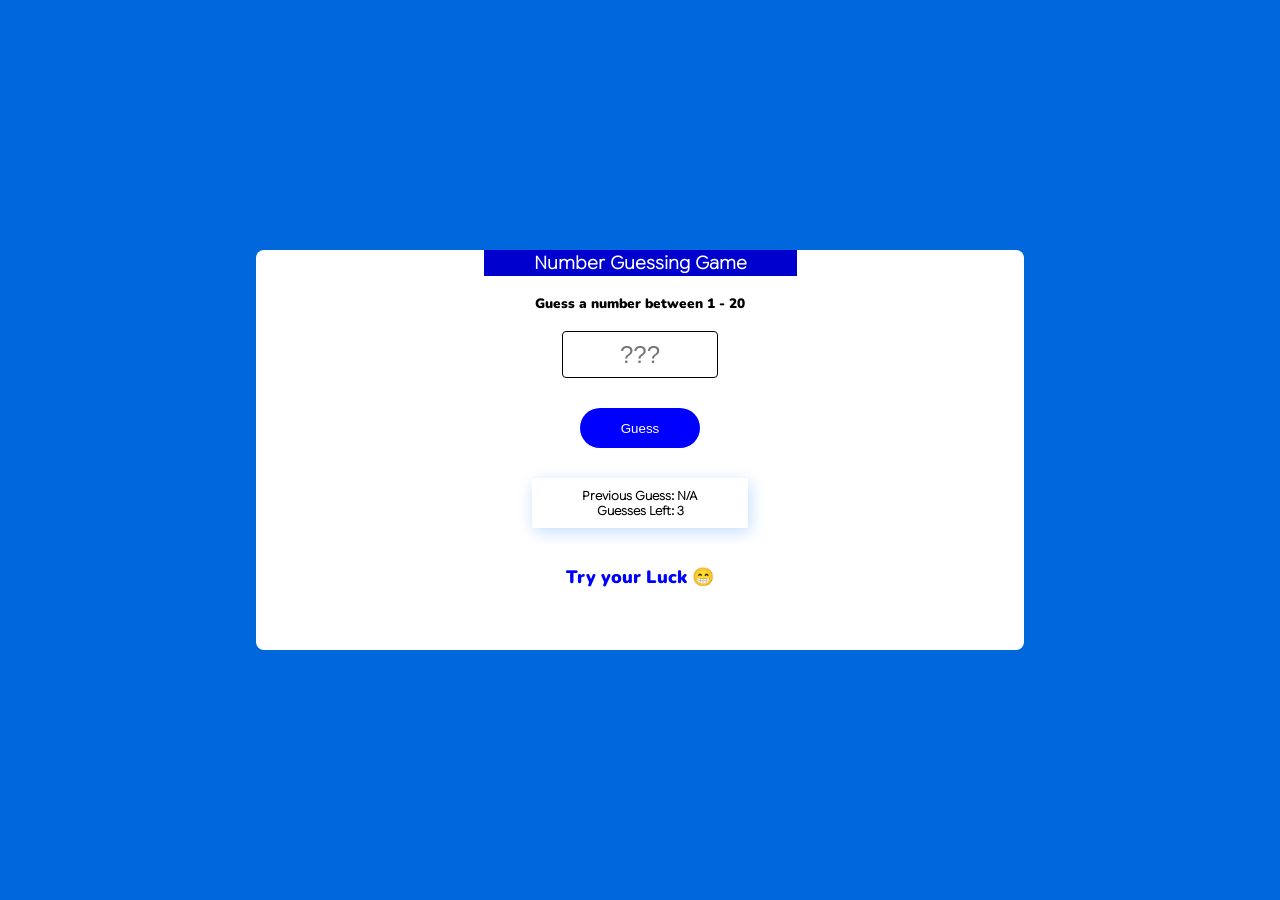
==== index.html @ 43969e22 "Lucky Numbers Game: Beta Version" ====
<!DOCTYPE html>
<html lang="en">
<head>
    <meta charset="UTF-8">
    <meta name="viewport" content="width=device-width, initial-scale=1.0">
    <title>Lucky Numbers</title>
    <link rel="stylesheet" href="style.css">
    <script src="index.js" defer></script>
</head>
<body>
    <div>
        <header>
            <h2>Number Guessing Game</h2>
            <h4>Guess a number between 1 - 20</h4>
        </header>
        <form id="submit" novalidate >
            <input id="guess" type="number" placeholder="???" max="20" min="1" required>
            <button id="button" type="submit" form="submit">Guess</button>
            <button id ="reset" style="background-color: rgb(191, 0, 255); display: none;">Reload</button>
        </form>
        <ul>
            <li id="firstlist">Previous Guess: N/A</li>
            <li id="secondlist">Guesses Left: 3</li>
        </ul>
        <p id="result"><span>Try your Luck 😁</span></p>
    </div>
</body>
</html>
---- style.css ----
@font-face {
    font-family: "Google";
    src: url(GoogleSansFlex_9pt-Thin.ttf);
}
@font-face {
    font-family:"Nunito";
    src: url(Nunito-Black.ttf);
}
:root{
    --bg-color: rgb(0, 103, 220);
    --text-color: blue;
    --secondary-color: grey;
}
body{
    margin: 0;
    padding: 0;
    box-sizing: border-box;
    background-color: var(--bg-color);
    display: flex;
    flex-direction: column;
    align-items: center;
    justify-content: center;
    min-height: 100vh;
}

div{

    width: 60%;
    min-height: 400px;
    display: flex;
    flex-direction: column;
    align-items: center;
    background-color: white;
    border-radius: 0.5rem;
}
div header h2{
    margin-top: auto;
    background-color: rgb(0, 0, 206);
    font-family: "Google";
    font-size: 1.1rem;
    padding: 2px 50px;
    color: white;

}
div header h4{
    font-family: "Nunito";
    font-size: 0.85rem;
    text-align: center;

}
div form{
    display: flex;
    flex-direction: column;
    align-items: center;
}
div input{
    width: 9rem;
    height: 2.2rem;
    padding: 5px;
    caret-color: rgb(0, 162, 255);
    font-size: 1.5rem;
    text-align: center;
    border-radius: 4px;
    border: 1.5px solid black;
    transition: all 0.2s ease;
}
.invalid{
    border: 2px solid #ff0000;
    
}
.animation{
    animation: error 0.3s ease-in-out;
}
@keyframes error {
    0%{
        margin: 0
    }
    25%{
        margin-left: 2px;
    }
    50%{
        margin: 0;
    }
    75%{
        margin-right: 2px;
    }
    100%{
        margin: 0;
    }

}

div input::-webkit-inner-spin-button{
    -webkit-appearance: none;
    margin: 0;
}


div input:focus{
    outline: none;
    
}
div button{
    margin-top: 30px;
    width: 120px;
    height: 40px;
    background-color: blue;
    border: none;
    border-radius: 2rem;
    color: white;
    transition: all 0.3s;
    cursor: pointer;
}
button:hover{
    transform: translateY(-3px);
}
button:active{
    background-color: rgb(124, 117, 139);
}
div ul{
    list-style: none;
    font-family: "Google";
    align-items: center;
    flex-direction: column;
    display: flex;
    font-weight: bold;
    margin-top: 30px;
    font-size: 12px;
    padding: 10px 50px;
    box-shadow: 2px 4px 16px rgba(0, 119, 255, 0.245);
}
div p{
    margin-top: 25px;
    font-size: 18px;
    font-family: "Nunito";
    color: blue;
    
}
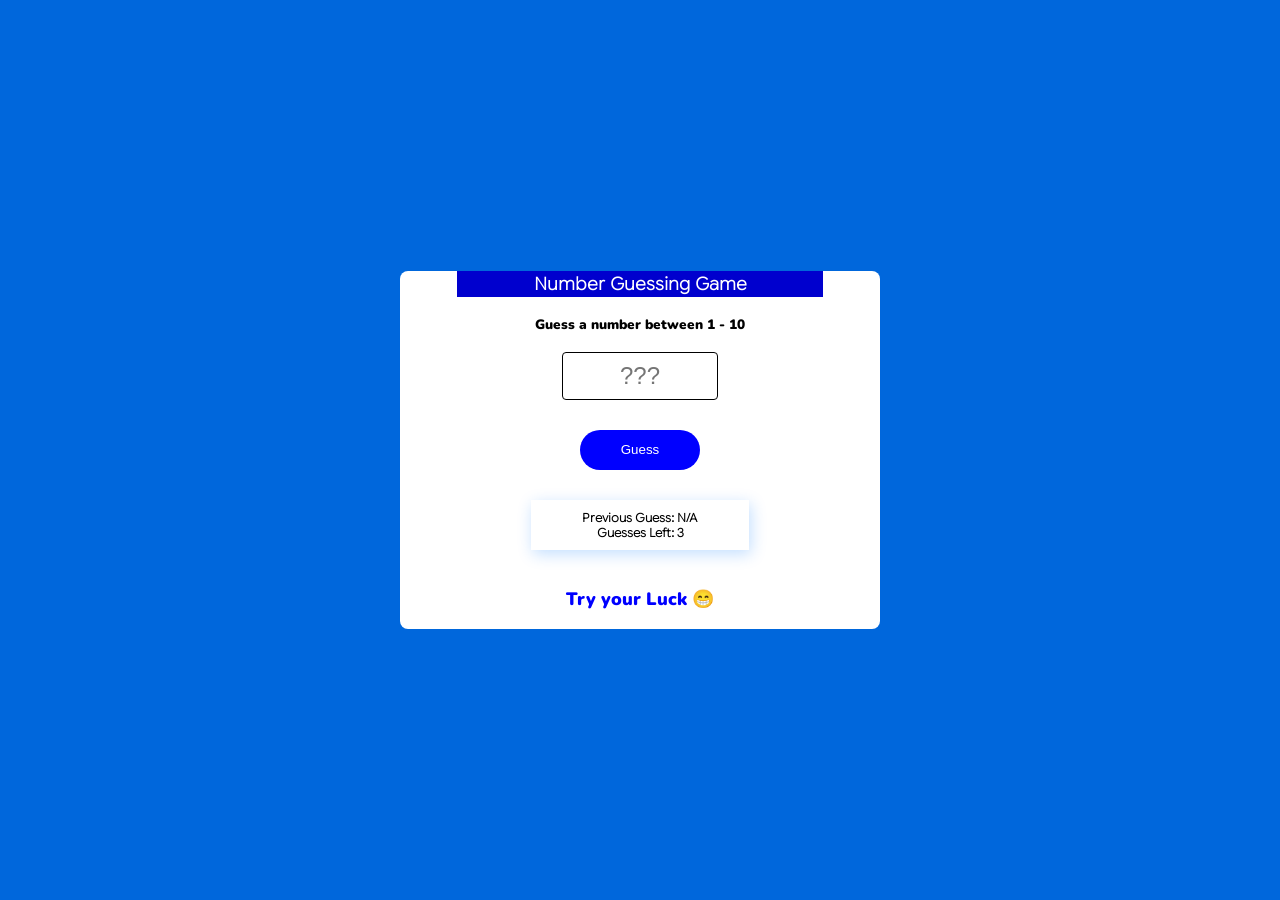
==== commit 8b3c4cdf: "Lucky Numbers Game: Second Version" ====
--- a/index.html
+++ b/index.html
@@ -11,10 +11,10 @@
     <div>
         <header>
             <h2>Number Guessing Game</h2>
-            <h4>Guess a number between 1 - 20</h4>
+            <h4>Guess a number between 1 - 10</h4>
         </header>
         <form id="submit" novalidate >
-            <input id="guess" type="number" placeholder="???" max="20" min="1" required>
+            <input id="guess" type="number" placeholder="???" max="10" min="1" required>
             <button id="button" type="submit" form="submit">Guess</button>
             <button id ="reset" style="background-color: rgb(191, 0, 255); display: none;">Reload</button>
         </form>
--- a/style.css
+++ b/style.css
@@ -25,8 +25,8 @@
 
 div{
 
-    width: 60%;
-    min-height: 400px;
+    width: min(90%, 480px);
+    min-height: auto;
     display: flex;
     flex-direction: column;
     align-items: center;
@@ -38,7 +38,7 @@
     background-color: rgb(0, 0, 206);
     font-family: "Google";
     font-size: 1.1rem;
-    padding: 2px 50px;
+    padding: 2px 6vw;
     color: white;
 
 }
@@ -54,7 +54,7 @@
     align-items: center;
 }
 div input{
-    width: 9rem;
+    width: min(9rem, 40vw);
     height: 2.2rem;
     padding: 5px;
     caret-color: rgb(0, 162, 255);
@@ -126,7 +126,7 @@
     font-weight: bold;
     margin-top: 30px;
     font-size: 12px;
-    padding: 10px 50px;
+    padding: 10px 4vw;
     box-shadow: 2px 4px 16px rgba(0, 119, 255, 0.245);
 }
 div p{
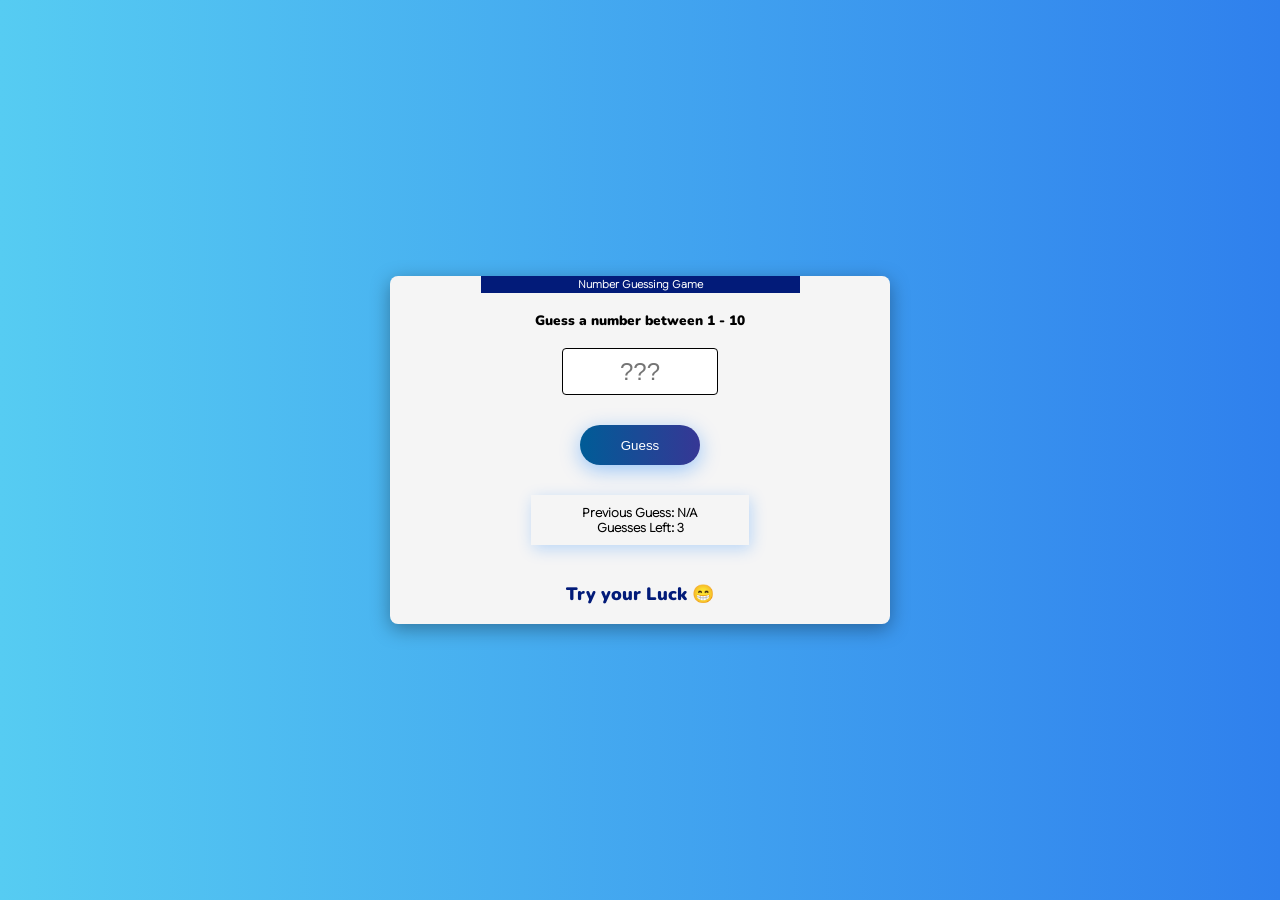
==== commit 7c4a94de: "Lucky Numbers Game: Version 2.5" ====
--- a/index.html
+++ b/index.html
@@ -16,7 +16,7 @@
         <form id="submit" novalidate >
             <input id="guess" type="number" placeholder="???" max="10" min="1" required>
             <button id="button" type="submit" form="submit">Guess</button>
-            <button id ="reset" style="background-color: rgb(191, 0, 255); display: none;">Reload</button>
+            <button id ="reset">Reload</button>
         </form>
         <ul>
             <li id="firstlist">Previous Guess: N/A</li>
@@ -24,5 +24,7 @@
         </ul>
         <p id="result"><span>Try your Luck 😁</span></p>
     </div>
+    <audio  id="youWin" src="you-win.mp3"></audio>
+    <audio id="youLose" src="you-lose.mp3"></audio>
 </body>
 </html>
--- a/style.css
+++ b/style.css
@@ -15,30 +15,33 @@
     margin: 0;
     padding: 0;
     box-sizing: border-box;
-    background-color: var(--bg-color);
+    background: linear-gradient(90deg, #56CCF2, #2F80ED);
     display: flex;
     flex-direction: column;
     align-items: center;
     justify-content: center;
     min-height: 100vh;
+    overflow: hidden;
 }
 
 div{
 
-    width: min(90%, 480px);
-    min-height: auto;
+    width: min(90%, 500px);
+    height:(78vh + 1rem);
     display: flex;
     flex-direction: column;
     align-items: center;
-    background-color: white;
+    background-color: whitesmoke;
     border-radius: 0.5rem;
+    box-shadow: 0px 5px 19px rgba(0, 0, 0, 0.345);
 }
 div header h2{
     margin-top: auto;
-    background-color: rgb(0, 0, 206);
+    background: #021B79;
     font-family: "Google";
-    font-size: 1.1rem;
-    padding: 2px 6vw;
+    font-size: min(1.1rem, 65%);
+    text-align: center;
+    padding: 2px calc(9vh + 1rem);
     color: white;
 
 }
@@ -68,27 +71,6 @@
     border: 2px solid #ff0000;
     
 }
-.animation{
-    animation: error 0.3s ease-in-out;
-}
-@keyframes error {
-    0%{
-        margin: 0
-    }
-    25%{
-        margin-left: 2px;
-    }
-    50%{
-        margin: 0;
-    }
-    75%{
-        margin-right: 2px;
-    }
-    100%{
-        margin: 0;
-    }
-
-}
 
 div input::-webkit-inner-spin-button{
     -webkit-appearance: none;
@@ -104,12 +86,18 @@
     margin-top: 30px;
     width: 120px;
     height: 40px;
-    background-color: blue;
+    background: linear-gradient(90deg, #005C97, #363795);
     border: none;
     border-radius: 2rem;
     color: white;
     transition: all 0.3s;
     cursor: pointer;
+    box-shadow: 0px 5px 20px rgba(0, 119, 255, 0.377);
+}
+div button[id = "reset"]{
+
+    background: linear-gradient(90deg,#4776E6 ,#8E54E9);
+    display: none;
 }
 button:hover{
     transform: translateY(-3px);
@@ -133,6 +121,6 @@
     margin-top: 25px;
     font-size: 18px;
     font-family: "Nunito";
-    color: blue;
+    color: #021B79;
     
 }
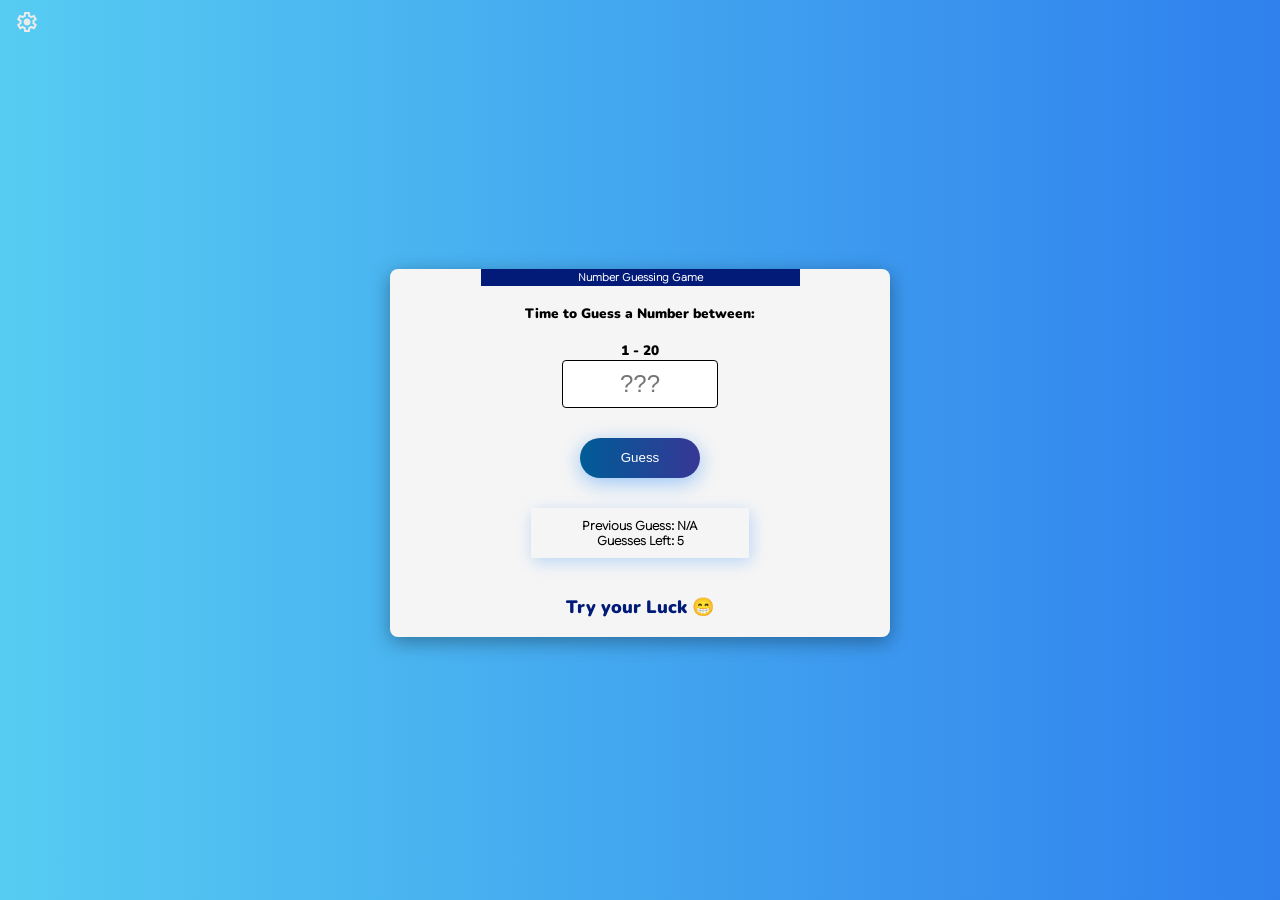
==== commit 9fdd7ede: "LuckyNumbers Game: Version 4 Mega" ====
--- a/index.html
+++ b/index.html
@@ -6,25 +6,37 @@
     <title>Lucky Numbers</title>
     <link rel="stylesheet" href="style.css">
     <script src="index.js" defer></script>
+
 </head>
 <body>
-    <div>
-        <header>
-            <h2>Number Guessing Game</h2>
-            <h4>Guess a number between 1 - 10</h4>
-        </header>
-        <form id="submit" novalidate >
-            <input id="guess" type="number" placeholder="???" max="10" min="1" required>
-            <button id="button" type="submit" form="submit">Guess</button>
-            <button id ="reset">Reload</button>
-        </form>
-        <ul>
-            <li id="firstlist">Previous Guess: N/A</li>
-            <li id="secondlist">Guesses Left: 3</li>
-        </ul>
-        <p id="result"><span>Try your Luck 😁</span></p>
-    </div>
+    <nav>
+        <section id="svg"><svg xmlns="http://www.w3.org/2000/svg" height="24px" viewBox="0 -960 960 960" width="24px"><path d="m370-80-16-128q-13-5-24.5-12T307-235l-119 50L78-375l103-78q-1-7-1-13.5v-27q0-6.5 1-13.5L78-585l110-190 119 50q11-8 23-15t24-12l16-128h220l16 128q13 5 24.5 12t22.5 15l119-50 110 190-103 78q1 7 1 13.5v27q0 6.5-2 13.5l103 78-110 190-118-50q-11 8-23 15t-24 12L590-80H370Zm70-80h79l14-106q31-8 57.5-23.5T639-327l99 41 39-68-86-65q5-14 7-29.5t2-31.5q0-16-2-31.5t-7-29.5l86-65-39-68-99 42q-22-23-48.5-38.5T533-694l-13-106h-79l-14 106q-31 8-57.5 23.5T321-633l-99-41-39 68 86 64q-5 15-7 30t-2 32q0 16 2 31t7 30l-86 65 39 68 99-42q22 23 48.5 38.5T427-266l13 106Zm42-180q58 0 99-41t41-99q0-58-41-99t-99-41q-59 0-99.5 41T342-480q0 58 40.5 99t99.5 41Zm-2-140Z"/></svg></section>
+        <dialog id="dialog">
+            <p id="chanceRange">Hard Level</p>
+            <p id="switchLang" data-lang ="en">Change Language</p>
+            <p id="aboutus">About Us</p>
+        </dialog>
+    </nav>
+    <section>
+        <div>
+            <header>
+                <h2 data-key="title">Number Guessing Game</h2>
+                <h4 data-key="header">Time to Guess a Number between:</h4><h4 id="limits" style="margin: 0;">1 - 20</h4>
+            </header>
+            <form id="submit" novalidate >
+                <input id="guess" type="number" placeholder="???" required>
+                <button id="button" type="submit" form="submit" data-key="guess">Guess</button>
+                <button id ="reset" data-key="reload">Reload</button>
+            </form>
+            <ul>
+                <li id="firstlist" >Previous Guess: N/A</li>
+                <li id="secondlist">Guesses Left: 5</li>
+            </ul>
+            <p id="result"><span data-key="result"> Try your Luck 😁</span></p>
+        </div>
+    </section>
     <audio  id="youWin" src="you-win.mp3"></audio>
     <audio id="youLose" src="you-lose.mp3"></audio>
+
 </body>
 </html>
--- a/style.css
+++ b/style.css
@@ -16,12 +16,60 @@
     padding: 0;
     box-sizing: border-box;
     background: linear-gradient(90deg, #56CCF2, #2F80ED);
+
+}
+body > section{
     display: flex;
     flex-direction: column;
     align-items: center;
     justify-content: center;
-    min-height: 100vh;
+    min-height: 90vh;
     overflow: hidden;
+}
+nav {
+    padding: 10px 15px;
+    position: relative;
+    display: inline-block;
+
+
+}
+nav > section  svg{
+    fill: #ebebeb;
+
+}
+nav dialog{
+    position: absolute;
+    box-shadow: 0px 4px 10px rgba(0, 0, 0, 0.179);
+
+    font-family: "Google";
+    font-weight: 700;
+    background-color: rgba(0, 0, 0, 0.619);
+    border-radius: 1rem;
+    font-size: 0.75rem;
+    border: 1px solid rgba(255, 255, 255, 0.244);
+    color: rgba(255, 255, 255, 0.762);
+    padding: 0;
+    overflow: hidden;
+    margin-left: 20px;
+    width: 200px;
+    cursor: pointer;
+    z-index: 10;
+    transition: all 0.3s ease;
+}
+nav dialog:focus{
+    outline: none;
+}
+
+
+nav dialog p{
+    margin: 0;
+    padding: 12px;
+    transition: all 0.3s ease;
+    
+}
+nav dialog p:hover{
+    background-color: rgba(255, 255, 255, 0.404);
+    
 }
 
 div{
@@ -67,9 +115,12 @@
     border: 1.5px solid black;
     transition: all 0.2s ease;
 }
-.invalid{
+.invalidBorder{
     border: 2px solid #ff0000;
     
+}
+.invalidText{
+    color: red;
 }
 
 div input::-webkit-inner-spin-button{
@@ -95,7 +146,6 @@
     box-shadow: 0px 5px 20px rgba(0, 119, 255, 0.377);
 }
 div button[id = "reset"]{
-
     background: linear-gradient(90deg,#4776E6 ,#8E54E9);
     display: none;
 }
@@ -122,5 +172,4 @@
     font-size: 18px;
     font-family: "Nunito";
     color: #021B79;
-    
 }
